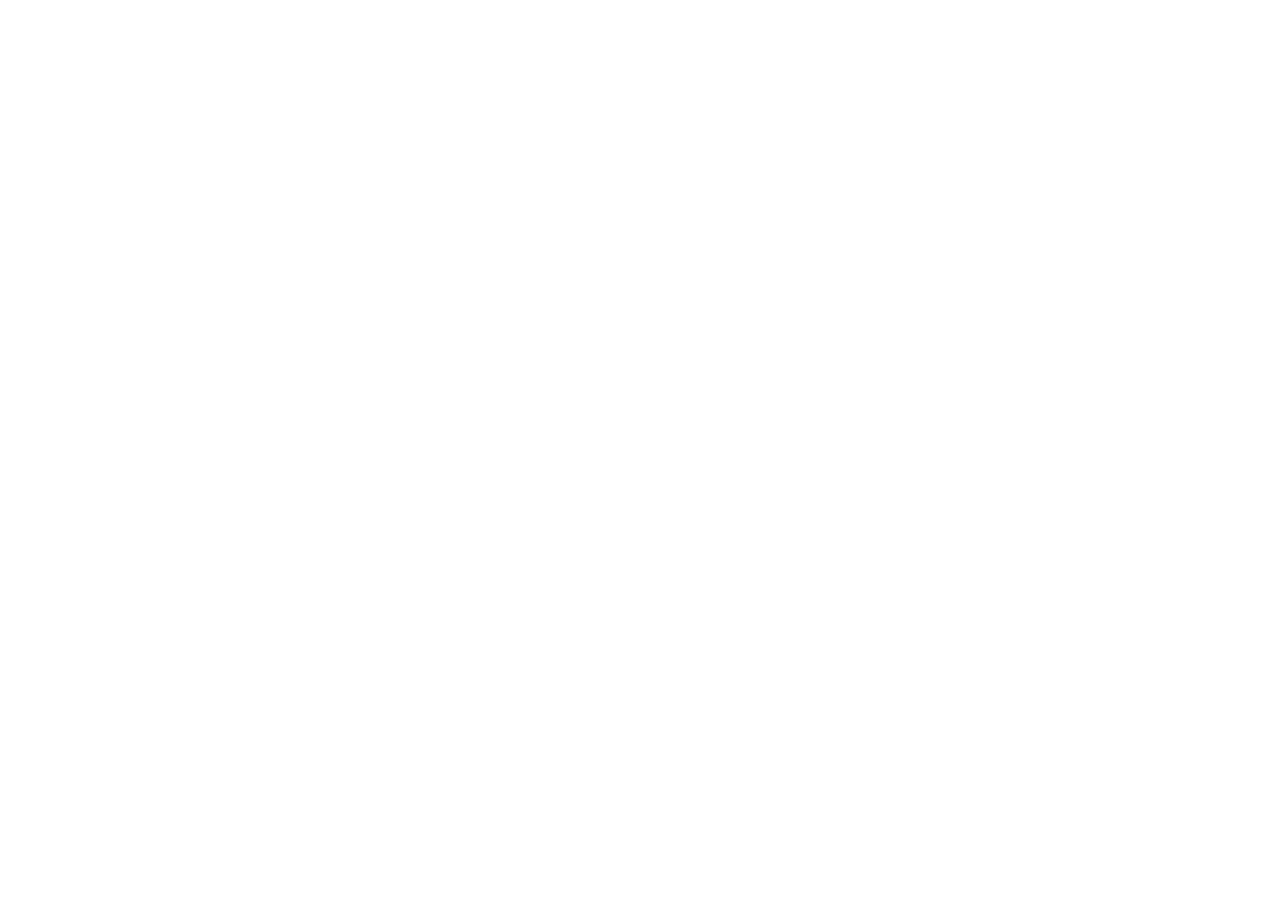
==== index.html @ e8c3327c "beign" ====
<!DOCTYPE html>
<html>
  <head>
    <meta charset="utf-8">
    <title>MERMAID GAME</title>
    <link rel="stylesheet" href="style.css" media="screen" title="no title" charset="utf-8">

    </script>
  </head>
  <body>


<script src="bower_components/jquery/dist/jquery.js" charset="utf-8"></script>
<script src="bower_components/underscore/underscore.js" charset="utf-8"></script>
<script type="text/javascript" src="game.js"></script>
  </body>
</html>
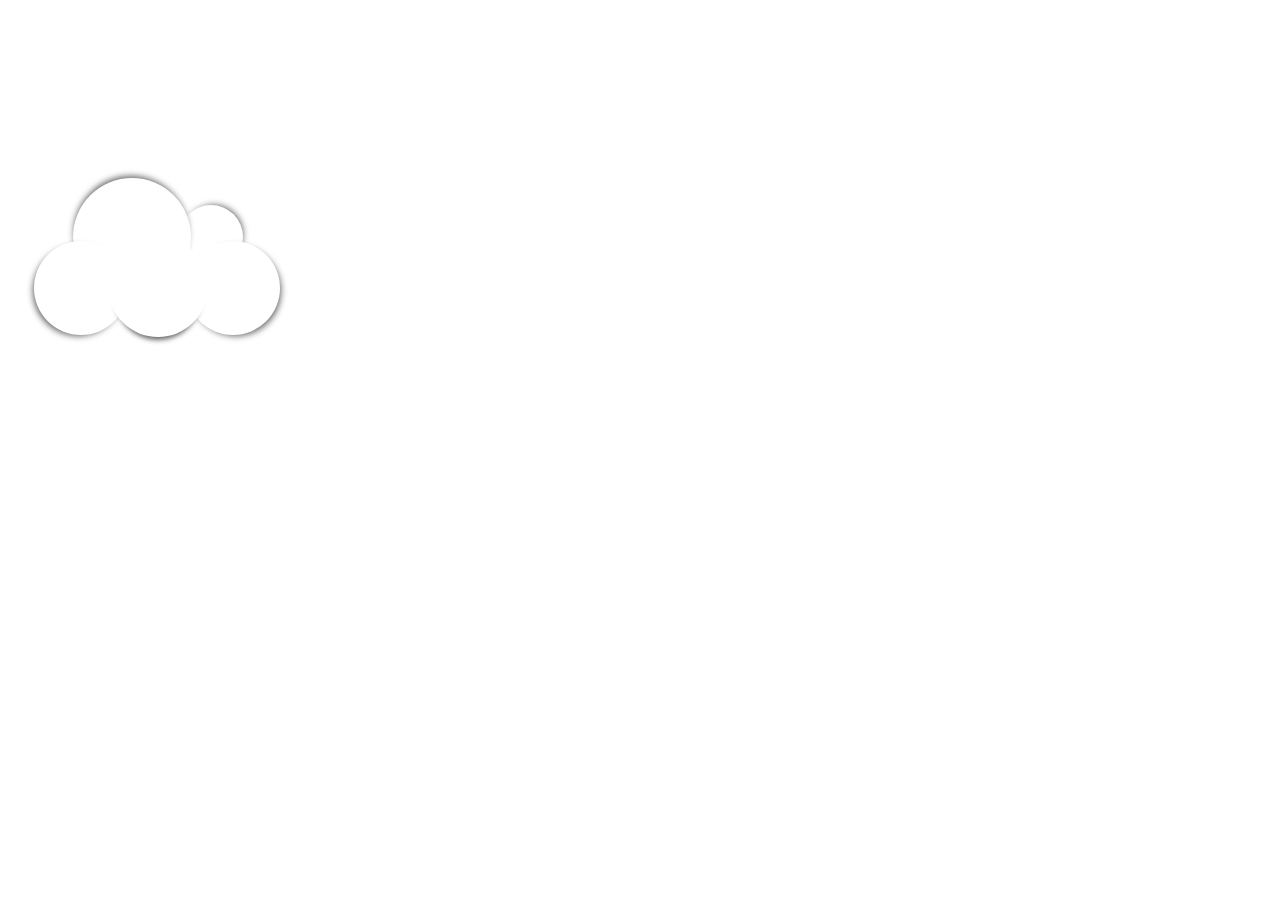
==== commit 0a5c024e: "working" ====
--- a/index.html
+++ b/index.html
@@ -3,13 +3,34 @@
   <head>
     <meta charset="utf-8">
     <title>MERMAID GAME</title>
-    <link rel="stylesheet" href="style.css" media="screen" title="no title" charset="utf-8">
-
-    </script>
+    <link rel="stylesheet" href="style.css" media="screen" title="no title" charset="utf-8"></script>
   </head>
   <body>
+    <!-- <body background="cove.jpg"> -->
 
 
+
+<div class="empty1 clickedElement"><h1>Welcome to Mermaid Cove!</h1></div>
+<div class="btns">
+<button class="cloud" rel="weatherClick" id="weatherClick" type="button" name="button"></button>
+<button class="mermaid hideElement" rel="mermaidClick" id="mermaidClick" type="button" name="button"><img src="http://www.picgifs.com/graphics/m/mermaids/graphics-mermaids-545914.gif" border="0" /></button>
+<button class="conclude hideElement" rel="concludeClick" id="concludeClick" type="button" name="button"><div class="beach-sunset"><div class="sun"></div><div class="water"></div></div></button>
+<div class="textArea"></div>
+
+
+</div>
+
+<div id="end" class="hideElement"><h1>Thanks for visiting Mermaid Cove!</h1>
+<!-- <div class="cloud"></div> -->
+
+<div class="contentWrapper">
+
+<div class="Content">
+   <div class="O">
+
+</div>
+</div>
+</div>
 <script src="bower_components/jquery/dist/jquery.js" charset="utf-8"></script>
 <script src="bower_components/underscore/underscore.js" charset="utf-8"></script>
 <script type="text/javascript" src="game.js"></script>
--- a/style.css
+++ b/style.css
@@ -0,0 +1,146 @@
+body {
+  background-repeat: no-repeat;
+  background-position: center;
+  background-size: auto;
+  z-index: 5; }
+  body h1 {
+    font-family: 'dubielplainregular', sans-serif;
+    font-size: 55px;
+    color: white;
+    z-index: 5; }
+  body h2 {
+    font-family: 'dubielplainregular', sans-serif;
+    font-size: 24px;
+    color: white;
+    z-index: 5; }
+  body h3 {
+    font-family: 'dubielplainregular', sans-serif;
+    font-size: 28px;
+    color: white;
+    z-index: 5; }
+  body .hideElement {
+    display: none; }
+  body .clickedElement {
+    margin: 0 auto;
+    padding: 0;
+    display: inline-block;
+    z-index: 5; }
+
+.btns {
+  margin: 0 auto;
+  padding: 0 0 0 100px;
+  z-index: 10;
+  position: relative; }
+
+button {
+  background-color: Transparent;
+  border: none;
+  border-radius: 18px;
+  color: white;
+  text-decoration: none;
+  font-family: 'dubielplainregular', sans-serif;
+  font-size: 24px;
+  z-index: 5; }
+  button button .cloud {
+    padding: 50px 0 0 0px;
+    z-index: 6; }
+  button button .mermaid {
+    padding: 0 800px 300px 100px; }
+
+@font-face {
+  font-family: 'dubielplainregular';
+  src: url("Dubiel-webfont.eot");
+  src: url("Dubiel-webfont.eot?#iefix") format("embedded-opentype"), url("Dubiel-webfont.woff") format("woff"), url("Dubiel-webfont.ttf") format("truetype"), url("Dubiel-webfont.svg#dubielplainregular") format("svg");
+  font-weight: normal;
+  font-style: normal; }
+
+button .yes {
+  background-color: white;
+  border-radius: 15px;
+  border-color: white;
+  color: black; }
+
+.textArea button {
+  padding: 15px; }
+
+.cloud {
+  width: 100px;
+  height: 100px;
+  margin: 100px auto;
+  border-radius: 50%;
+  background: #FFF;
+  cursor: pointer;
+  box-shadow: 0 10px 5px -7px #666, 75px 1px 0 -3px #FFF, 78px 4px 6px -5px #666, -77px 1px 0 -3px #FFF, -80px 4px 6px -5px #666, -26px -50px 0 9px #FFF, -27px -54px 6px 7px #666, 53px -50px 0 -18px #FFF, 56px -53px 6px -21px #666;
+  animation: shake 0.25s ease-in infinite; }
+
+@keyframes shake {
+  50% {
+    transform: rotate(2deg); }
+  100% {
+    transform: rotate(-2deg); } }
+
+.ContentWrapper {
+  top: 80px;
+  bottom: 80px;
+  left: 160px;
+  right: 160px;
+  min-width: 500px;
+  min-height: 300px;
+  z-index: 1; }
+
+.Content {
+  margin: 0 auto;
+  width: 100%;
+  height: 100%;
+  background-color: #fff;
+  border-radius: 1em;
+  z-index: 1; }
+
+.O {
+  height: 200px;
+  width: 200px;
+  top: -40px;
+  margin: 0px auto;
+  border-radius: 100%;
+  background: linear-gradient(200deg, #ff8068, #ff5072);
+  z-index: 3; }
+
+.O:after {
+  content: '';
+  left: 50px;
+  top: 50px;
+  height: 100px;
+  width: 100px;
+  border-radius: 100%;
+  background-color: #fff; }
+
+.beach-sunset {
+  position: relative;
+  background: linear-gradient(to bottom, #BE4405, #F6C60C);
+  width: 400px;
+  height: 400px;
+  border-radius: 50%;
+  overflow: hidden;
+  padding: 5px 0 -10px 600px;
+  margin-left: auto;
+  margin-right: auto;
+  margin-top: 10px;
+  box-shadow: 0 0 20px rgba(0, 0, 0, 0.2); }
+
+.sun {
+  background: #F2EF88;
+  box-shadow: 0 0 20px rgba(242, 239, 136, 0.7);
+  width: 100px;
+  height: 100px;
+  border-radius: 50%;
+  position: relative;
+  left: 50%;
+  margin-left: -50px;
+  top: 190px; }
+
+.water {
+  background: repeating-radial-gradient(ellipse farthest-corner at center -400%, #f5c30e 30%, #508fae 90%) repeat scroll 0 0 #508fae;
+  width: 100%;
+  height: 200px;
+  position: relative;
+  top: 40%; }
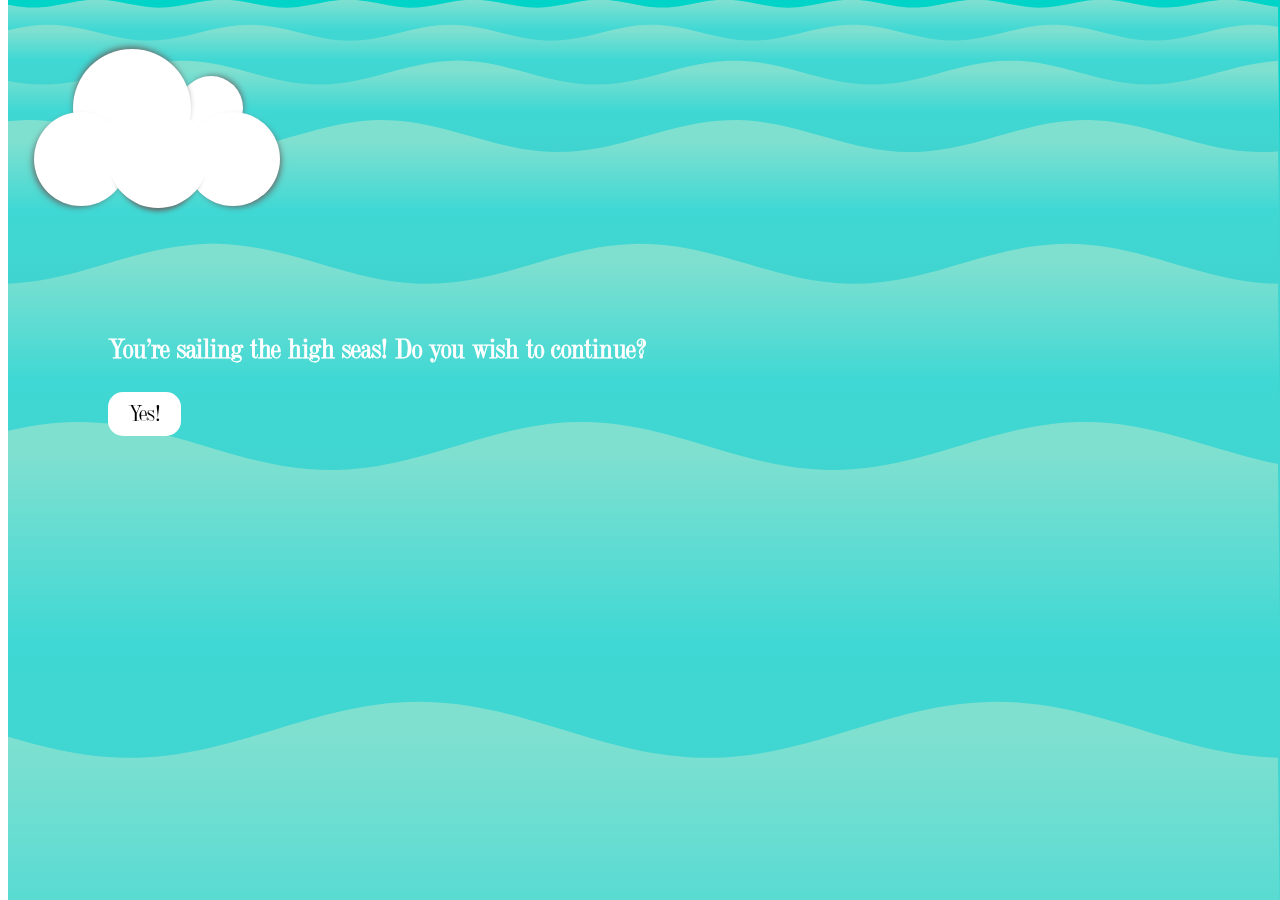
==== commit 1bac2ba7: "gameeee" ====
--- a/index.html
+++ b/index.html
@@ -10,23 +10,25 @@
 
 
 
-<div class="empty1 clickedElement"><h1>Welcome to Mermaid Cove!</h1></div>
 <div class="btns">
 <button class="cloud" rel="weatherClick" id="weatherClick" type="button" name="button"></button>
 <button class="mermaid hideElement" rel="mermaidClick" id="mermaidClick" type="button" name="button"><img src="http://www.picgifs.com/graphics/m/mermaids/graphics-mermaids-545914.gif" border="0" /></button>
 <button class="conclude hideElement" rel="concludeClick" id="concludeClick" type="button" name="button"><div class="beach-sunset"><div class="sun"></div><div class="water"></div></div></button>
 <div class="textArea"></div>
+<div class="concludeCl"></div>
+<div class="final hideElement"></div>
+<div class="empty1 clickedElement"></div>
 
 
 </div>
 
-<div id="end" class="hideElement"><h1>Thanks for visiting Mermaid Cove!</h1>
+<!-- <div id="end" class="hideElement"><h1>Thanks for visiting Mermaid Cove!</h1> -->
 <!-- <div class="cloud"></div> -->
 
 <div class="contentWrapper">
 
 <div class="Content">
-   <div class="O">
+   <!-- <div class="O"> -->
 
 </div>
 </div>
--- a/style.css
+++ b/style.css
@@ -18,6 +18,9 @@
     font-size: 28px;
     color: white;
     z-index: 5; }
+  body .empty1 {
+    width: 10px;
+    height: 10px; }
   body .hideElement {
     display: none; }
   body .clickedElement {
@@ -26,16 +29,23 @@
     display: inline-block;
     z-index: 5; }
 
+.textArea {
+  font-family: 'dubielplainregular', sans-serif;
+  font-size: 28px;
+  color: white;
+  z-index: 5; }
+
 .btns {
+  width: 100%;
   margin: 0 auto;
-  padding: 0 0 0 100px;
+  padding: 0px 0 0 100px;
   z-index: 10;
   position: relative; }
 
 button {
   background-color: Transparent;
   border: none;
-  border-radius: 18px;
+  border-radius: 30px;
   color: white;
   text-decoration: none;
   font-family: 'dubielplainregular', sans-serif;
@@ -56,7 +66,7 @@
 
 button .yes {
   background-color: white;
-  border-radius: 15px;
+  border-radius: 40px;
   border-color: white;
   color: black; }
 
@@ -72,6 +82,21 @@
   cursor: pointer;
   box-shadow: 0 10px 5px -7px #666, 75px 1px 0 -3px #FFF, 78px 4px 6px -5px #666, -77px 1px 0 -3px #FFF, -80px 4px 6px -5px #666, -26px -50px 0 9px #FFF, -27px -54px 6px 7px #666, 53px -50px 0 -18px #FFF, 56px -53px 6px -21px #666;
   animation: shake 0.25s ease-in infinite; }
+
+.final {
+  position: absolute;
+  height: 300px;
+  width: 50%;
+  padding: 0 0 0 0; }
+
+div .concludeCl {
+  padding: 0px;
+  z-index: 15;
+  display: inherit; }
+  div .concludeCl h1 {
+    font-family: 'dubielplainregular', sans-serif;
+    font-size: 55px;
+    color: white; }
 
 @keyframes shake {
   50% {
@@ -115,16 +140,12 @@
   background-color: #fff; }
 
 .beach-sunset {
-  position: relative;
   background: linear-gradient(to bottom, #BE4405, #F6C60C);
   width: 400px;
   height: 400px;
   border-radius: 50%;
   overflow: hidden;
-  padding: 5px 0 -10px 600px;
-  margin-left: auto;
-  margin-right: auto;
-  margin-top: 10px;
+  padding: 5px 0 -10px 200px;
   box-shadow: 0 0 20px rgba(0, 0, 0, 0.2); }
 
 .sun {
@@ -133,10 +154,7 @@
   width: 100px;
   height: 100px;
   border-radius: 50%;
-  position: relative;
-  left: 50%;
-  margin-left: -50px;
-  top: 190px; }
+  position: relative; }
 
 .water {
   background: repeating-radial-gradient(ellipse farthest-corner at center -400%, #f5c30e 30%, #508fae 90%) repeat scroll 0 0 #508fae;
